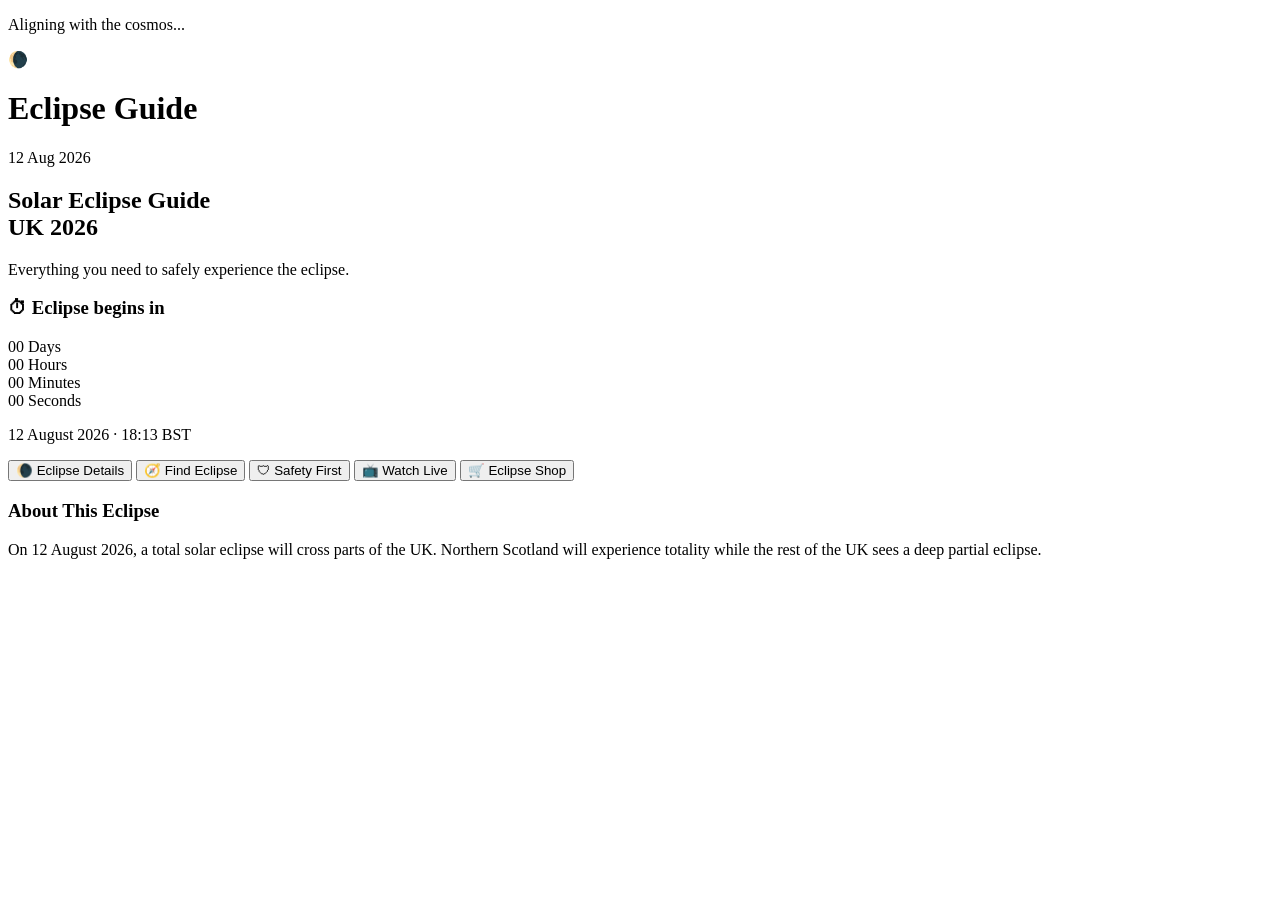
==== index.html @ d12d14e6 "Create index.html for Solar Eclipse Guide UK 2026 This HTML file serves as a guide for the solar ecl" ====
<!DOCTYPE html>
<html lang="en-GB">
<head>
<meta charset="UTF-8">
<meta name="viewport" content="width=device-width, initial-scale=1.0">

<title>Solar Eclipse Guide UK 2026</title>

<meta name="theme-color" content="#050505">
<meta name="description" content="Your complete guide to the UK solar eclipse 2026">

<link rel="stylesheet" href="style.css">

</head>

<body>


<!-- =========================
     LOADING SCREEN
========================= -->

<div id="loading-screen">

    <div class="eclipse-loader">

        <div class="loader-sun">
            <div class="loader-moon"></div>
        </div>

    </div>

    <p>
        Aligning with the cosmos...
    </p>

</div>



<!-- =========================
     MAIN APP
========================= -->

<div id="app" class="hidden">


<!-- HEADER -->

<header>

    <div class="header-inner">

        <span class="header-icon">
            🌘
        </span>

        <h1>
            Eclipse Guide
        </h1>

        <span class="header-date">
            12 Aug 2026
        </span>

    </div>

</header>



<!-- =========================
     PAGES
========================= -->

<main>



<!-- =========================
     HOME PAGE
========================= -->

<section class="page active" id="home">


<div class="hero">


<div class="mini-eclipse">

    <div class="mini-sun">
        <div class="mini-moon"></div>
    </div>

</div>


<h2>
Solar Eclipse Guide<br>
UK 2026
</h2>


<p>
Everything you need to safely experience the eclipse.
</p>


</div>




<!-- COUNTDOWN -->

<div class="card countdown-card">


<h3>
⏱ Eclipse begins in
</h3>


<div class="countdown">

<div>
<span id="days">
00
</span>
Days
</div>


<div>
<span id="hours">
00
</span>
Hours
</div>


<div>
<span id="minutes">
00
</span>
Minutes
</div>


<div>
<span id="seconds">
00
</span>
Seconds
</div>


</div>


<p>
12 August 2026 · 18:13 BST
</p>


</div>




<!-- QUICK BUTTONS -->


<div class="quick-grid">


<button onclick="openPage('guide')">

🌘
<span>
Eclipse Details
</span>

</button>


<button onclick="openPage('find')">

🧭
<span>
Find Eclipse
</span>

</button>


<button onclick="openPage('guide')">

🛡
<span>
Safety First
</span>

</button>


<button onclick="openPage('live')">

📺
<span>
Watch Live
</span>

</button>


<button onclick="openPage('shop')">

🛒
<span>
Eclipse Shop
</span>

</button>


</div>




<!-- INFO -->


<div class="card">


<h3>
About This Eclipse
</h3>


<p>

On 12 August 2026, a total solar eclipse will cross parts of the UK. Northern Scotland will experience totality while the rest of the UK sees a deep partial eclipse.

</p>


</div>



</section>
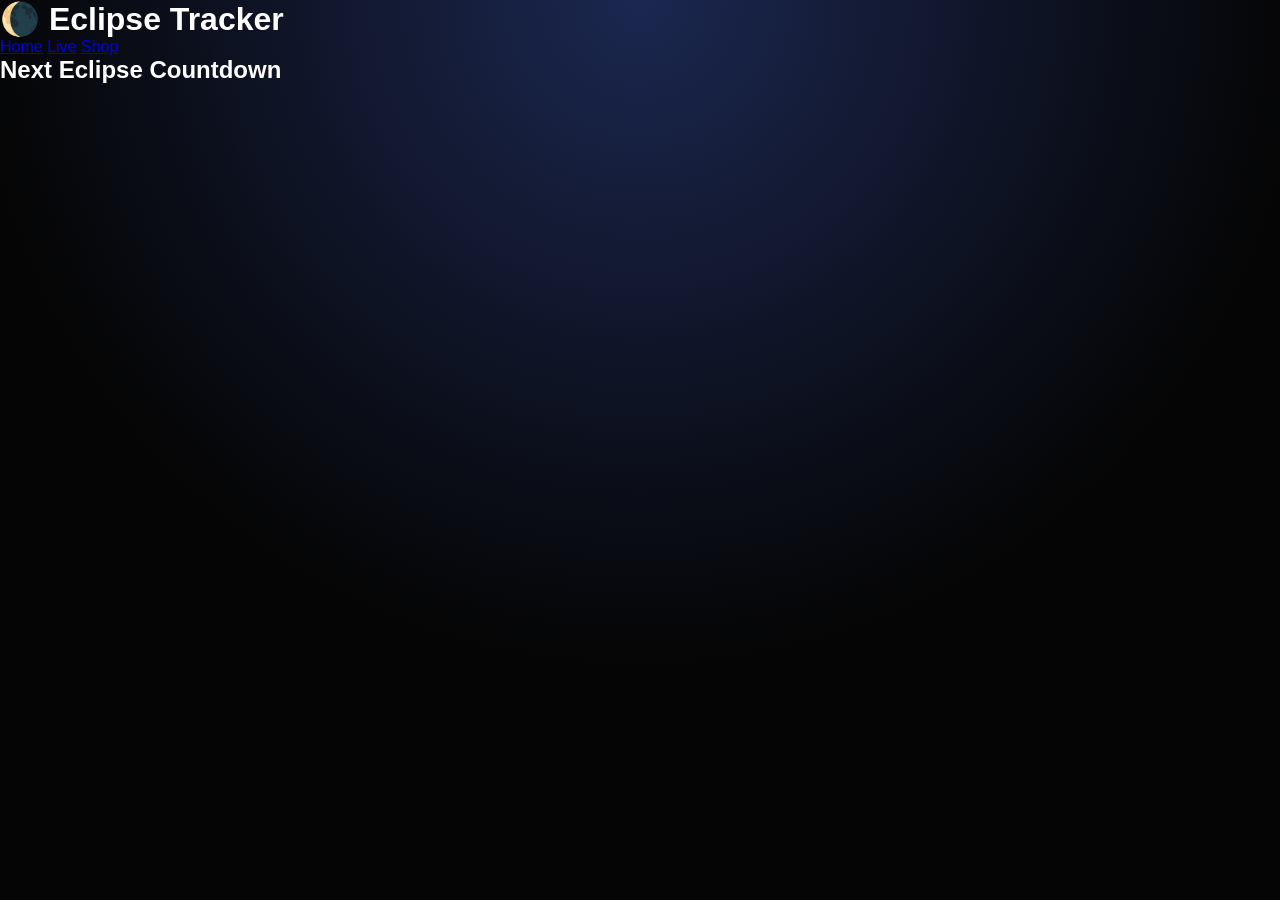
==== commit e6be9bc3: "Refactor index.html for Eclipse Tracker layout Updated the title and added navigation links. Removed" ====
--- a/index.html
+++ b/index.html
@@ -1,255 +1,33 @@
 <!DOCTYPE html>
-<html lang="en-GB">
+<html lang="en">
 <head>
 <meta charset="UTF-8">
-<meta name="viewport" content="width=device-width, initial-scale=1.0">
-
-<title>Solar Eclipse Guide UK 2026</title>
-
-<meta name="theme-color" content="#050505">
-<meta name="description" content="Your complete guide to the UK solar eclipse 2026">
-
+<title>Eclipse Tracker</title>
 <link rel="stylesheet" href="style.css">
-
 </head>
 
 <body>
 
-
-<!-- =========================
-     LOADING SCREEN
-========================= -->
-
-<div id="loading-screen">
-
-    <div class="eclipse-loader">
-
-        <div class="loader-sun">
-            <div class="loader-moon"></div>
-        </div>
-
-    </div>
-
-    <p>
-        Aligning with the cosmos...
-    </p>
-
-</div>
-
-
-
-<!-- =========================
-     MAIN APP
-========================= -->
-
-<div id="app" class="hidden">
-
-
-<!-- HEADER -->
+<!-- Announcement Bar -->
+<script src="https://elfsightcdn.com/platform.js" async></script>
+<div class="elfsight-app-870b2bb1-06e5-4e12-a4df-0c0c5cfca09a"></div>
 
 <header>
-
-    <div class="header-inner">
-
-        <span class="header-icon">
-            🌘
-        </span>
-
-        <h1>
-            Eclipse Guide
-        </h1>
-
-        <span class="header-date">
-            12 Aug 2026
-        </span>
-
-    </div>
-
+  <h1>🌘 Eclipse Tracker</h1>
+  <nav>
+    <a href="index.html">Home</a>
+    <a href="guide-live.html">Live</a>
+    <a href="shop.html">Shop</a>
+  </nav>
 </header>
 
+<div class="loader" id="loader"></div>
 
+<section>
+  <h2>Next Eclipse Countdown</h2>
+  <div id="countdown"></div>
+</section>
 
-<!-- =========================
-     PAGES
-========================= -->
-
-<main>
-
-
-
-<!-- =========================
-     HOME PAGE
-========================= -->
-
-<section class="page active" id="home">
-
-
-<div class="hero">
-
-
-<div class="mini-eclipse">
-
-    <div class="mini-sun">
-        <div class="mini-moon"></div>
-    </div>
-
-</div>
-
-
-<h2>
-Solar Eclipse Guide<br>
-UK 2026
-</h2>
-
-
-<p>
-Everything you need to safely experience the eclipse.
-</p>
-
-
-</div>
-
-
-
-
-<!-- COUNTDOWN -->
-
-<div class="card countdown-card">
-
-
-<h3>
-⏱ Eclipse begins in
-</h3>
-
-
-<div class="countdown">
-
-<div>
-<span id="days">
-00
-</span>
-Days
-</div>
-
-
-<div>
-<span id="hours">
-00
-</span>
-Hours
-</div>
-
-
-<div>
-<span id="minutes">
-00
-</span>
-Minutes
-</div>
-
-
-<div>
-<span id="seconds">
-00
-</span>
-Seconds
-</div>
-
-
-</div>
-
-
-<p>
-12 August 2026 · 18:13 BST
-</p>
-
-
-</div>
-
-
-
-
-<!-- QUICK BUTTONS -->
-
-
-<div class="quick-grid">
-
-
-<button onclick="openPage('guide')">
-
-🌘
-<span>
-Eclipse Details
-</span>
-
-</button>
-
-
-<button onclick="openPage('find')">
-
-🧭
-<span>
-Find Eclipse
-</span>
-
-</button>
-
-
-<button onclick="openPage('guide')">
-
-🛡
-<span>
-Safety First
-</span>
-
-</button>
-
-
-<button onclick="openPage('live')">
-
-📺
-<span>
-Watch Live
-</span>
-
-</button>
-
-
-<button onclick="openPage('shop')">
-
-🛒
-<span>
-Eclipse Shop
-</span>
-
-</button>
-
-
-</div>
-
-
-
-
-<!-- INFO -->
-
-
-<div class="card">
-
-
-<h3>
-About This Eclipse
-</h3>
-
-
-<p>
-
-On 12 August 2026, a total solar eclipse will cross parts of the UK. Northern Scotland will experience totality while the rest of the UK sees a deep partial eclipse.
-
-</p>
-
-
-</div>
-
-
-
-</section>
+<script src="script.js"></script>
+</body>
+</html>
--- a/style.css
+++ b/style.css
@@ -0,0 +1,718 @@
+/* =========================================
+   SOLAR ECLIPSE GUIDE UK 2026
+   MAIN STYLE.CSS
+========================================= */
+
+* {
+  box-sizing: border-box;
+  margin: 0;
+  padding: 0;
+}
+
+html {
+  scroll-behavior: smooth;
+}
+
+body {
+  font-family: "Inter", "Segoe UI", Arial, sans-serif;
+  background:
+    radial-gradient(circle at top, #1b2750, #050505 60%);
+  color: white;
+  min-height: 100vh;
+  overflow-x: hidden;
+}
+
+
+/* =========================================
+   APP
+========================================= */
+
+.app {
+  min-height: 100vh;
+  padding-bottom: 90px;
+}
+
+.hidden {
+  display: none !important;
+}
+
+
+/* =========================================
+   LOADING SCREEN
+========================================= */
+
+.loading-screen {
+
+  position: fixed;
+  inset: 0;
+  background:
+    radial-gradient(circle, #172348, #020202);
+
+  display:flex;
+  flex-direction:column;
+  justify-content:center;
+  align-items:center;
+
+  z-index:9999;
+
+}
+
+
+.eclipse-anim-wrap {
+
+  width:220px;
+  height:220px;
+
+  position:relative;
+
+}
+
+
+.sun-body {
+
+  position:absolute;
+
+  width:130px;
+  height:130px;
+
+  background:#ffb000;
+
+  border-radius:50%;
+
+  top:45px;
+  left:45px;
+
+  box-shadow:
+    0 0 40px #ff9900,
+    0 0 80px #ff6600;
+
+  overflow:hidden;
+
+}
+
+
+.moon-slide {
+
+  position:absolute;
+
+  width:130px;
+  height:130px;
+
+  background:#050505;
+
+  border-radius:50%;
+
+  animation:eclipseMove 2.5s infinite;
+
+}
+
+
+@keyframes eclipseMove {
+
+0% {
+ transform:translateX(-140px);
+}
+
+50% {
+ transform:translateX(0);
+}
+
+100% {
+ transform:translateX(140px);
+}
+
+}
+
+
+
+.corona-ring {
+
+position:absolute;
+
+border-radius:50%;
+border:3px solid rgba(255,200,80,.5);
+
+}
+
+
+.corona-ring-1 {
+width:170px;
+height:170px;
+left:25px;
+top:25px;
+}
+
+.corona-ring-2 {
+width:200px;
+height:200px;
+left:10px;
+top:10px;
+}
+
+.corona-ring-3 {
+width:230px;
+height:230px;
+left:-5px;
+top:-5px;
+}
+
+
+.loading-text {
+
+margin-top:40px;
+font-size:18px;
+opacity:.8;
+
+}
+
+
+/* =========================================
+   HEADER
+========================================= */
+
+
+.app-header {
+
+position:sticky;
+top:0;
+
+z-index:50;
+
+background:
+rgba(10,10,20,.75);
+
+backdrop-filter:blur(20px);
+
+border-bottom:
+1px solid rgba(255,255,255,.1);
+
+}
+
+
+.header-inner {
+
+height:70px;
+
+display:flex;
+align-items:center;
+justify-content:center;
+
+gap:12px;
+
+}
+
+
+.header-icon {
+
+font-size:28px;
+
+}
+
+
+.header-title {
+
+font-size:22px;
+font-weight:700;
+
+}
+
+
+.header-date {
+
+font-size:13px;
+opacity:.6;
+
+}
+
+
+
+/* =========================================
+   PAGES
+========================================= */
+
+
+.page-container {
+
+padding:20px;
+
+}
+
+
+.page {
+
+display:none;
+
+animation:fade .35s ease;
+
+}
+
+
+.page.active {
+
+display:block;
+
+}
+
+
+@keyframes fade {
+
+from {
+opacity:0;
+transform:translateY(15px);
+}
+
+to {
+opacity:1;
+transform:none;
+}
+
+}
+
+
+
+.page-title {
+
+font-size:30px;
+margin-bottom:15px;
+
+}
+
+
+.page-subtitle {
+
+opacity:.7;
+margin-bottom:20px;
+
+}
+
+
+
+/* =========================================
+   CARDS
+========================================= */
+
+
+.card {
+
+background:
+
+rgba(255,255,255,.08);
+
+
+border:
+
+1px solid rgba(255,255,255,.12);
+
+
+border-radius:24px;
+
+
+padding:20px;
+
+
+margin-bottom:20px;
+
+
+backdrop-filter:blur(20px);
+
+
+box-shadow:
+0 20px 40px rgba(0,0,0,.25);
+
+}
+
+
+
+.card-title {
+
+font-size:20px;
+margin-bottom:12px;
+
+}
+
+
+.card-body {
+
+line-height:1.6;
+opacity:.85;
+
+}
+
+
+
+/* =========================================
+   HERO
+========================================= */
+
+
+.hero {
+
+text-align:center;
+padding:30px 0;
+
+}
+
+
+.hero-title {
+
+font-size:34px;
+
+margin-top:20px;
+
+}
+
+
+.hero-subtitle {
+
+opacity:.7;
+
+margin-top:10px;
+
+}
+
+
+
+.hero-eclipse-mini {
+
+display:flex;
+justify-content:center;
+
+}
+
+
+.hero-sun {
+
+width:120px;
+height:120px;
+
+background:#ffae00;
+
+border-radius:50%;
+
+box-shadow:
+0 0 50px #ff8800;
+
+position:relative;
+
+overflow:hidden;
+
+}
+
+
+.hero-moon {
+
+position:absolute;
+
+width:120px;
+height:120px;
+
+background:#050505;
+
+border-radius:50%;
+
+right:25px;
+
+}
+
+
+
+/* =========================================
+   COUNTDOWN
+========================================= */
+
+
+.countdown-grid {
+
+display:flex;
+
+justify-content:center;
+
+gap:8px;
+
+margin:20px 0;
+
+}
+
+
+.countdown-num {
+
+font-size:30px;
+font-weight:800;
+
+display:block;
+
+}
+
+
+.countdown-label {
+
+font-size:12px;
+opacity:.6;
+
+}
+
+
+.countdown-unit {
+
+text-align:center;
+
+}
+
+
+.countdown-sep {
+
+font-size:30px;
+
+}
+
+
+/* =========================================
+   BUTTONS
+========================================= */
+
+
+.btn {
+
+display:inline-block;
+
+padding:14px 22px;
+
+border-radius:18px;
+
+border:none;
+
+text-decoration:none;
+
+color:white;
+
+font-weight:700;
+
+cursor:pointer;
+
+}
+
+
+
+.btn-primary {
+
+background:
+linear-gradient(135deg,#ff9d00,#ff4d00);
+
+}
+
+
+
+.btn-outline {
+
+background:
+rgba(255,255,255,.1);
+
+border:
+1px solid rgba(255,255,255,.2);
+
+}
+
+
+
+/* =========================================
+   QUICK GRID
+========================================= */
+
+
+.quick-grid {
+
+display:grid;
+
+grid-template-columns:1fr 1fr;
+
+gap:15px;
+
+}
+
+
+.quick-card {
+
+background:
+rgba(255,255,255,.08);
+
+border:
+1px solid rgba(255,255,255,.12);
+
+border-radius:22px;
+
+padding:20px;
+
+color:white;
+
+cursor:pointer;
+
+}
+
+
+.qc-icon {
+
+font-size:30px;
+
+display:block;
+
+margin-bottom:10px;
+
+}
+
+
+
+/* =========================================
+   SHOP
+========================================= */
+
+
+#page-shop ul {
+
+margin:15px 0 20px 20px;
+
+line-height:1.8;
+
+}
+
+
+#page-shop h3 {
+
+font-size:24px;
+
+}
+
+
+
+/* =========================================
+   BOTTOM NAV
+========================================= */
+
+
+.bottom-nav {
+
+position:fixed;
+
+bottom:15px;
+
+left:15px;
+right:15px;
+
+height:75px;
+
+background:
+rgba(20,20,30,.8);
+
+backdrop-filter:blur(25px);
+
+
+border:
+
+1px solid rgba(255,255,255,.15);
+
+
+border-radius:30px;
+
+
+display:flex;
+
+justify-content:space-around;
+
+align-items:center;
+
+
+z-index:100;
+
+
+}
+
+
+
+.nav-btn {
+
+background:none;
+
+border:none;
+
+color:white;
+
+opacity:.6;
+
+display:flex;
+
+flex-direction:column;
+
+align-items:center;
+
+font-size:12px;
+
+}
+
+
+
+.nav-btn.active {
+
+opacity:1;
+
+}
+
+
+
+.nav-icon {
+
+font-size:25px;
+
+}
+
+
+
+/* =========================================
+   SETTINGS
+========================================= */
+
+
+.settings-group {
+
+margin-bottom:25px;
+
+}
+
+
+.settings-row {
+
+display:flex;
+
+justify-content:space-between;
+
+align-items:center;
+
+padding:18px 0;
+
+}
+
+
+
+.toggle input {
+
+width:45px;
+height:25px;
+
+}
+
+
+
+/* =========================================
+   RESPONSIVE
+========================================= */
+
+
+@media(min-width:700px){
+
+.page-container{
+
+max-width:700px;
+
+margin:auto;
+
+}
+
+}
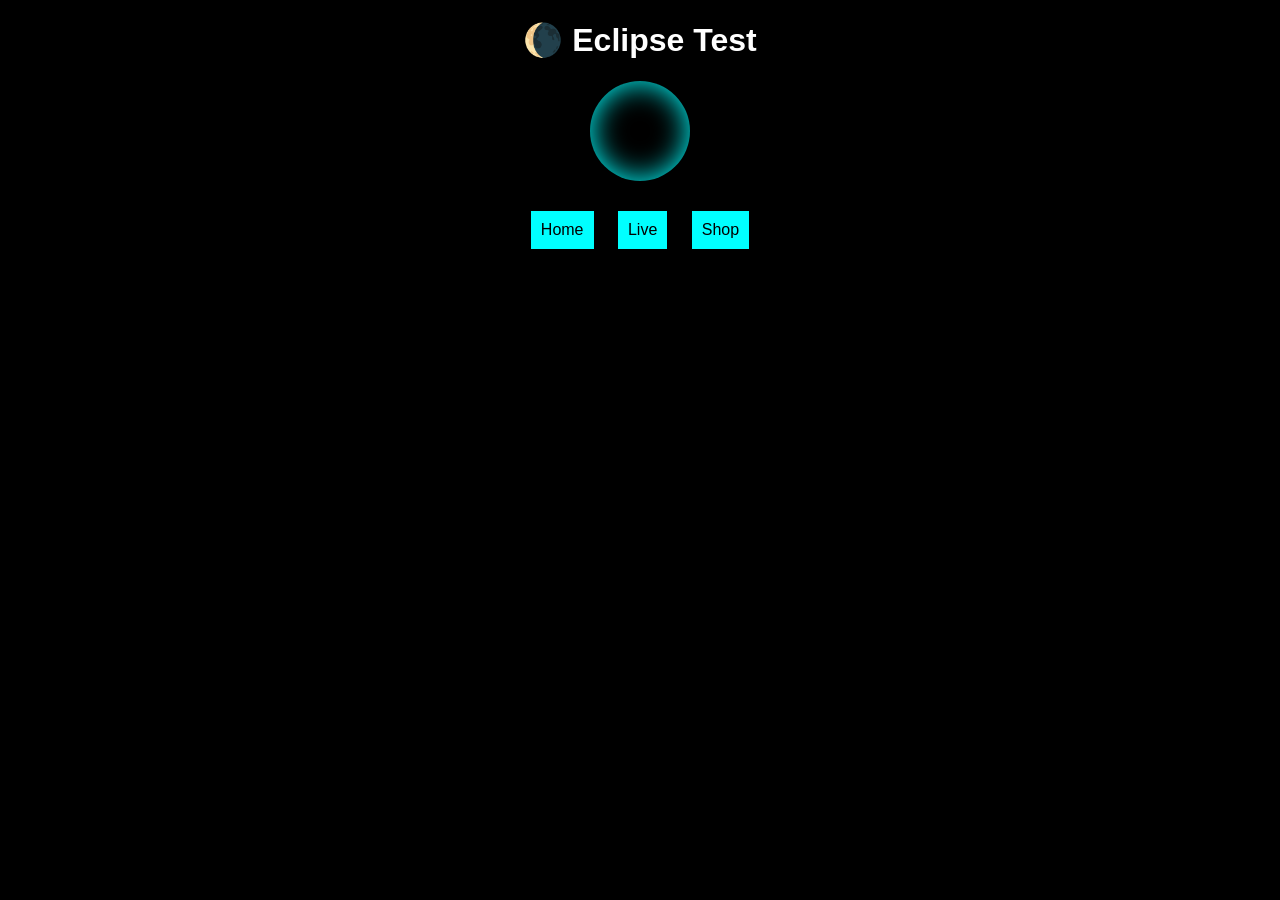
==== commit 7a0acdc4: "Refactor index.html for styling and countdown script" ====
--- a/index.html
+++ b/index.html
@@ -1,33 +1,76 @@
 <!DOCTYPE html>
-<html lang="en">
+<html>
 <head>
-<meta charset="UTF-8">
-<title>Eclipse Tracker</title>
-<link rel="stylesheet" href="style.css">
+  <title>Test</title>
+  <style>
+    body {
+      background: black;
+      color: white;
+      text-align: center;
+      font-family: Arial;
+    }
+
+    .btn {
+      background: cyan;
+      padding: 10px;
+      margin: 10px;
+      display: inline-block;
+      color: black;
+      text-decoration: none;
+    }
+
+    .loader {
+      width: 100px;
+      height: 100px;
+      border-radius: 50%;
+      background: black;
+      box-shadow: 0 0 30px cyan inset;
+      margin: 20px auto;
+      position: relative;
+      overflow: hidden;
+    }
+
+    .loader::before {
+      content: "";
+      position: absolute;
+      width: 100px;
+      height: 100px;
+      background: cyan;
+      border-radius: 50%;
+      left: -100px;
+      animation: move 2s linear infinite;
+    }
+
+    @keyframes move {
+      0% { left: -100px; }
+      100% { left: 100px; }
+    }
+  </style>
 </head>
 
 <body>
 
-<!-- Announcement Bar -->
-<script src="https://elfsightcdn.com/platform.js" async></script>
-<div class="elfsight-app-870b2bb1-06e5-4e12-a4df-0c0c5cfca09a"></div>
+<h1>🌘 Eclipse Test</h1>
 
-<header>
-  <h1>🌘 Eclipse Tracker</h1>
-  <nav>
-    <a href="index.html">Home</a>
-    <a href="guide-live.html">Live</a>
-    <a href="shop.html">Shop</a>
-  </nav>
-</header>
+<div class="loader"></div>
 
-<div class="loader" id="loader"></div>
+<div id="countdown"></div>
 
-<section>
-  <h2>Next Eclipse Countdown</h2>
-  <div id="countdown"></div>
-</section>
+<a class="btn" href="#">Home</a>
+<a class="btn" href="#">Live</a>
+<a class="btn" href="#">Shop</a>
 
-<script src="script.js"></script>
+<script>
+  const target = new Date("Aug 12, 2026 10:30:00").getTime();
+
+  setInterval(() => {
+    const now = new Date().getTime();
+    const diff = target - now;
+
+    const s = Math.floor(diff / 1000);
+    document.getElementById("countdown").innerHTML = s + " seconds";
+  }, 1000);
+</script>
+
 </body>
 </html>
